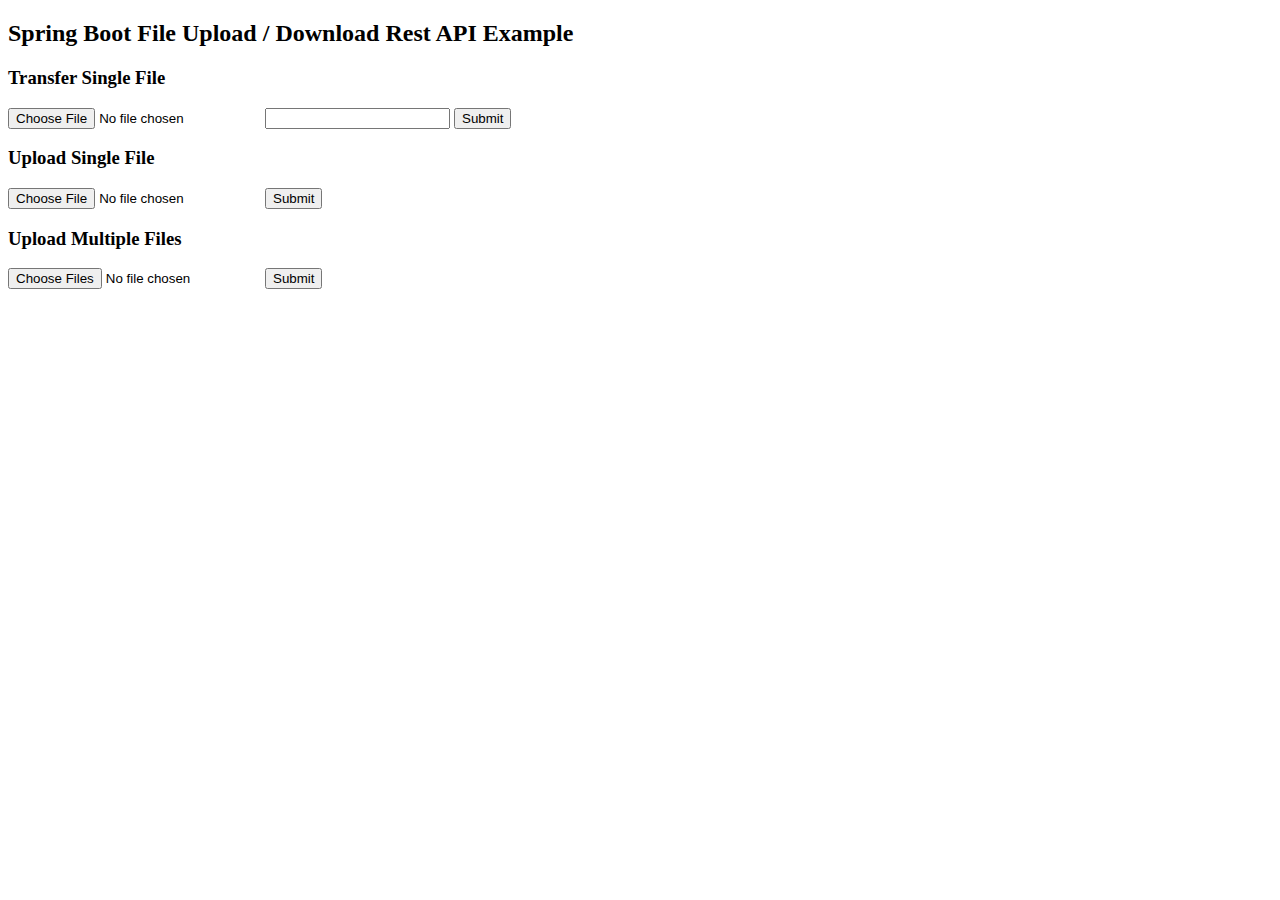
==== src/main/resources/static/index.html @ b9d7e82c "支持pdf转换多种类型" ====
<!DOCTYPE html>
<html>
    <head>
        <meta name="viewport" content="width=device-width, initial-scale=1.0, minimum-scale=1.0">
        <title>Spring Boot File Upload / Download Rest API Example</title>
        <link rel="stylesheet" href="/css/main.css" />
    </head>
    <body>
        <noscript>
            <h2>Sorry! Your browser doesn't support Javascript</h2>
        </noscript>
        <div class="upload-container">
            <div class="upload-header">
                <h2>Spring Boot File Upload / Download Rest API Example</h2>
            </div>
            <div class="upload-content">

                <div class="single-upload">
                    <h3>Transfer Single File</h3>
                    <form id="singleTransferForm" name="singleTransferForm">
                        <input id="singleFileTransferInput" type="file" name="file" class="file-input" required />
                        <input id="singleFileTransferType" type="text" name="type" class="input" required />
                        <button type="submit" class="primary submit-btn">Submit</button>
                    </form>
                    <div class="upload-response">
                        <div id="singleFileTransferError"></div>
                        <div id="singleFileTransferSuccess"></div>
                    </div>
                </div>

                <div class="single-upload">
                    <h3>Upload Single File</h3>
                    <form id="singleUploadForm" name="singleUploadForm">
                        <input id="singleFileUploadInput" type="file" name="file" class="file-input" required />
                        <button type="submit" class="primary submit-btn">Submit</button>
                    </form>
                    <div class="upload-response">
                        <div id="singleFileUploadError"></div>
                        <div id="singleFileUploadSuccess"></div>
                    </div>
                </div>
                <div class="multiple-upload">
                    <h3>Upload Multiple Files</h3>
                    <form id="multipleUploadForm" name="multipleUploadForm">
                        <input id="multipleFileUploadInput" type="file" name="files" class="file-input" multiple required />
                        <button type="submit" class="primary submit-btn">Submit</button>
                    </form>
                    <div class="upload-response">
                        <div id="multipleFileUploadError"></div>
                        <div id="multipleFileUploadSuccess"></div>
                    </div>
                </div>
            </div>
        </div>
        <script src="/js/main.js" ></script>
    </body>
</html>
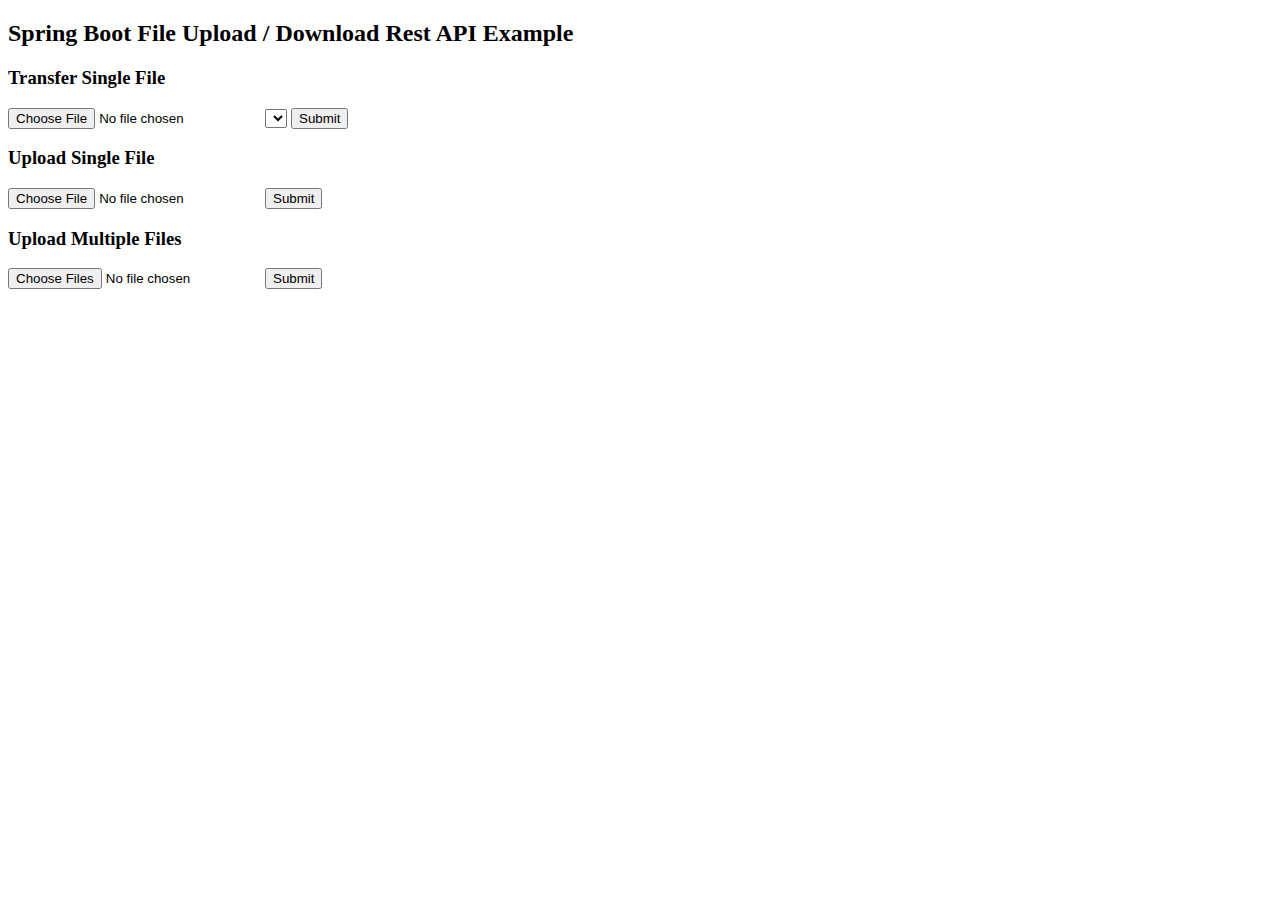
==== commit 283706bf: "支持pdf转换其他格式" ====
--- a/src/main/resources/static/index.html
+++ b/src/main/resources/static/index.html
@@ -19,7 +19,7 @@
                     <h3>Transfer Single File</h3>
                     <form id="singleTransferForm" name="singleTransferForm">
                         <input id="singleFileTransferInput" type="file" name="file" class="file-input" required />
-                        <input id="singleFileTransferType" type="text" name="type" class="input" required />
+                        <select id="singleFileTransferType" name="file2type" class="select" required ></select>
                         <button type="submit" class="primary submit-btn">Submit</button>
                     </form>
                     <div class="upload-response">
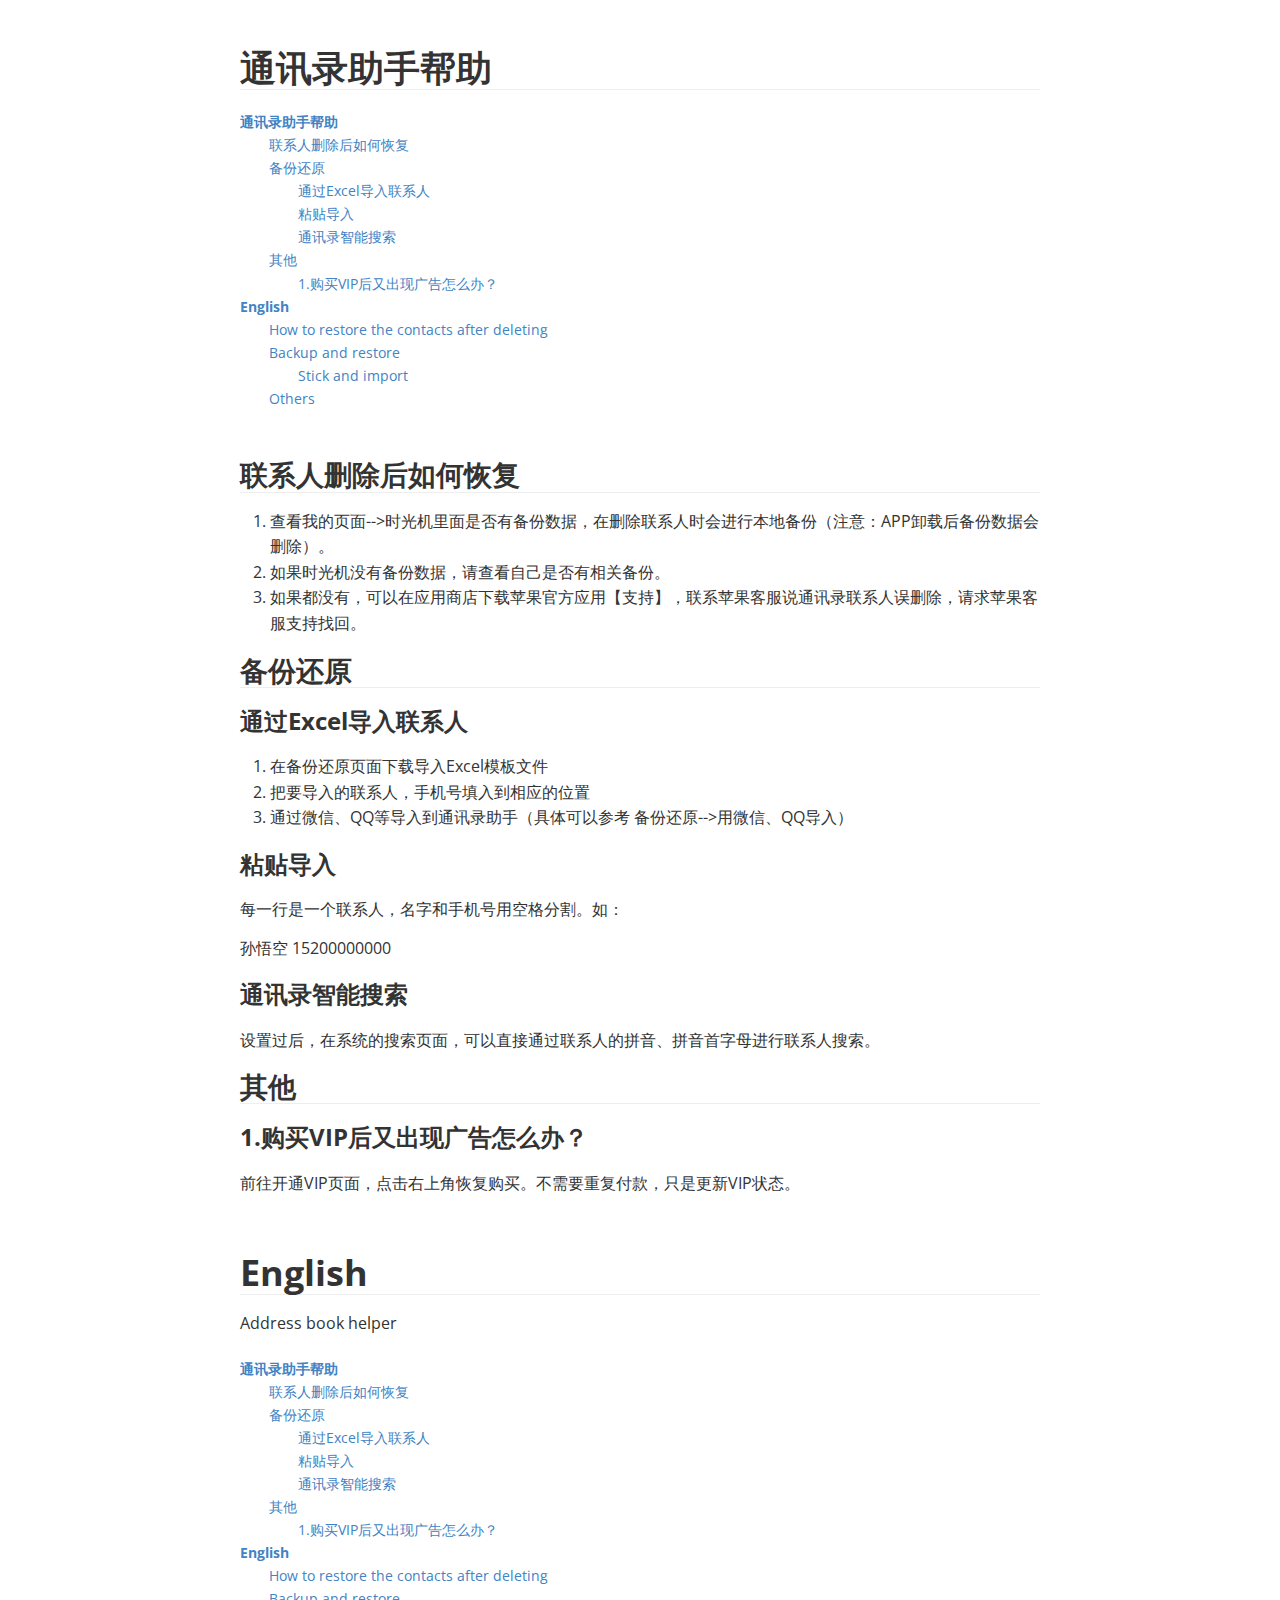
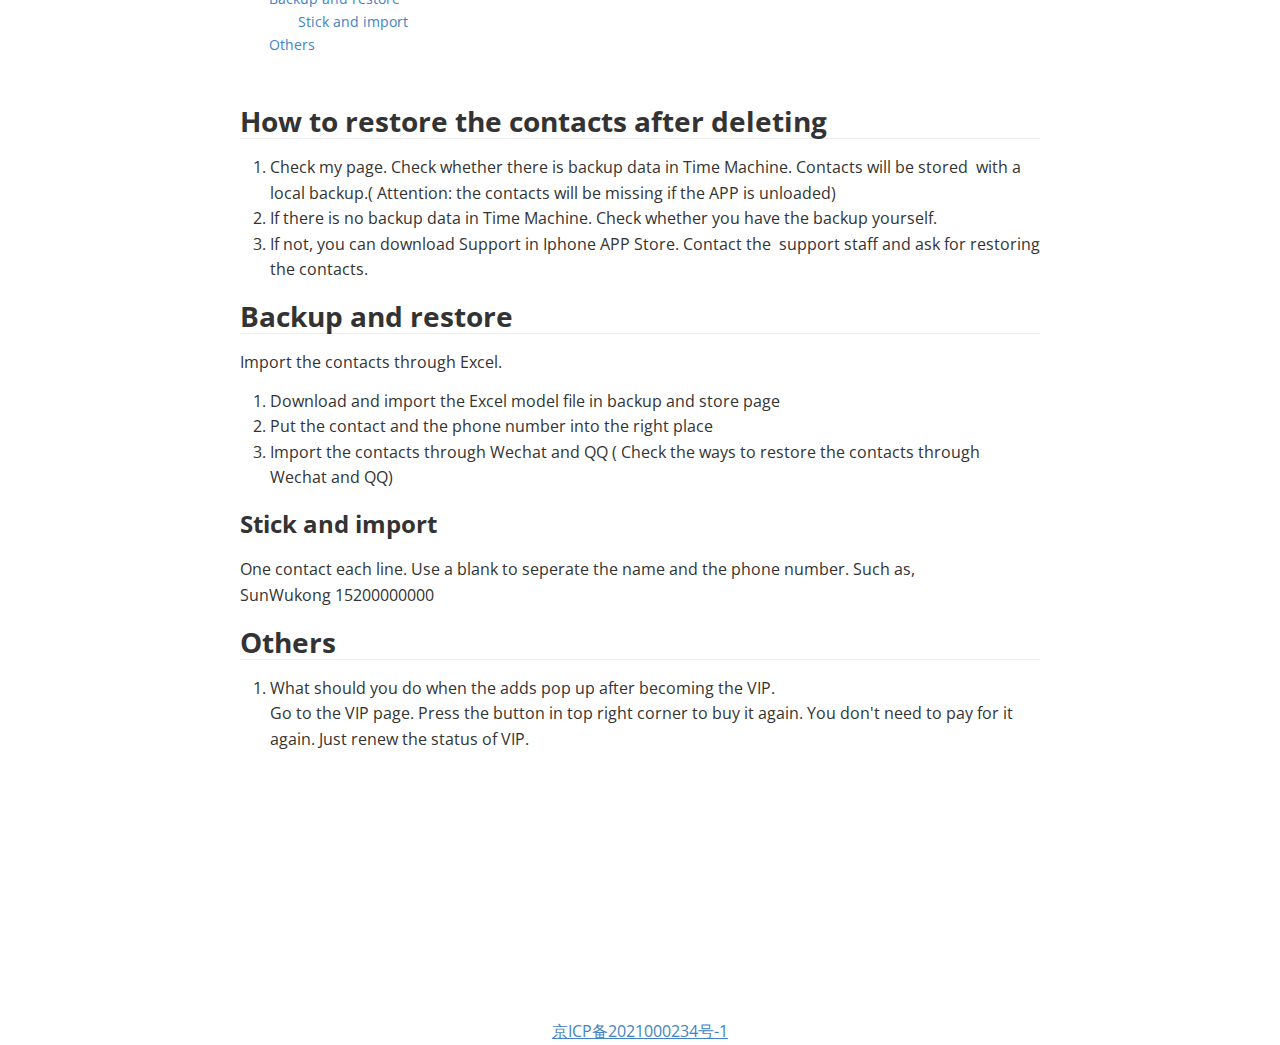
==== commit 16af243a: "feat:文件资源" ====
--- a/src/main/resources/static/index.html
+++ b/src/main/resources/static/index.html
@@ -1,57 +1,600 @@
-<!DOCTYPE html>
+<!doctype html>
 <html>
-    <head>
-        <meta name="viewport" content="width=device-width, initial-scale=1.0, minimum-scale=1.0">
-        <title>Spring Boot File Upload / Download Rest API Example</title>
-        <link rel="stylesheet" href="/css/main.css" />
-    </head>
-    <body>
-        <noscript>
-            <h2>Sorry! Your browser doesn't support Javascript</h2>
-        </noscript>
-        <div class="upload-container">
-            <div class="upload-header">
-                <h2>Spring Boot File Upload / Download Rest API Example</h2>
-            </div>
-            <div class="upload-content">
-
-                <div class="single-upload">
-                    <h3>Transfer Single File</h3>
-                    <form id="singleTransferForm" name="singleTransferForm">
-                        <input id="singleFileTransferInput" type="file" name="file" class="file-input" required />
-                        <select id="singleFileTransferType" name="file2type" class="select" required ></select>
-                        <button type="submit" class="primary submit-btn">Submit</button>
-                    </form>
-                    <div class="upload-response">
-                        <div id="singleFileTransferError"></div>
-                        <div id="singleFileTransferSuccess"></div>
-                    </div>
-                </div>
-
-                <div class="single-upload">
-                    <h3>Upload Single File</h3>
-                    <form id="singleUploadForm" name="singleUploadForm">
-                        <input id="singleFileUploadInput" type="file" name="file" class="file-input" required />
-                        <button type="submit" class="primary submit-btn">Submit</button>
-                    </form>
-                    <div class="upload-response">
-                        <div id="singleFileUploadError"></div>
-                        <div id="singleFileUploadSuccess"></div>
-                    </div>
-                </div>
-                <div class="multiple-upload">
-                    <h3>Upload Multiple Files</h3>
-                    <form id="multipleUploadForm" name="multipleUploadForm">
-                        <input id="multipleFileUploadInput" type="file" name="files" class="file-input" multiple required />
-                        <button type="submit" class="primary submit-btn">Submit</button>
-                    </form>
-                    <div class="upload-response">
-                        <div id="multipleFileUploadError"></div>
-                        <div id="multipleFileUploadSuccess"></div>
-                    </div>
-                </div>
-            </div>
-        </div>
-        <script src="/js/main.js" ></script>
-    </body>
-</html>+<head>
+<meta charset='UTF-8'><meta name='viewport' content='width=device-width initial-scale=1'>
+
+<link href='https://fonts.loli.net/css?family=Open+Sans:400italic,700italic,700,400&subset=latin,latin-ext' rel='stylesheet' type='text/css' /><style type='text/css'>html {overflow-x: initial !important;}:root { --bg-color: #ffffff; --text-color: #333333; --select-text-bg-color: #B5D6FC; --select-text-font-color: auto; --monospace: "Lucida Console",Consolas,"Courier",monospace; --title-bar-height: 20px; }
+.mac-os-11 { --title-bar-height: 28px; }
+html { font-size: 14px; background-color: var(--bg-color); color: var(--text-color); font-family: "Helvetica Neue", Helvetica, Arial, sans-serif; -webkit-font-smoothing: antialiased; }
+body { margin: 0px; padding: 0px; height: auto; inset: 0px; font-size: 1rem; line-height: 1.42857143; overflow-x: hidden; background-image: inherit; background-size: inherit; background-attachment: inherit; background-origin: inherit; background-clip: inherit; background-color: inherit; tab-size: 4; background-position: inherit; background-repeat: inherit; }
+iframe { margin: auto; }
+a.url { word-break: break-all; }
+a:active, a:hover { outline: 0px; }
+.in-text-selection, ::selection { text-shadow: none; background: var(--select-text-bg-color); color: var(--select-text-font-color); }
+#write { margin: 0px auto; height: auto; width: inherit; word-break: normal; word-wrap: break-word; position: relative; white-space: normal; overflow-x: visible; padding-top: 36px; }
+#write.first-line-indent p { text-indent: 2em; }
+#write.first-line-indent li p, #write.first-line-indent p * { text-indent: 0px; }
+#write.first-line-indent li { margin-left: 2em; }
+.for-image #write { padding-left: 8px; padding-right: 8px; }
+body.typora-export { padding-left: 30px; padding-right: 30px; }
+.typora-export .footnote-line, .typora-export li, .typora-export p { white-space: pre-wrap; }
+.typora-export .task-list-item input { pointer-events: none; }
+@media screen and (max-width: 500px) {
+  body.typora-export { padding-left: 0px; padding-right: 0px; }
+  #write { padding-left: 20px; padding-right: 20px; }
+}
+#write li > figure:last-child { margin-bottom: 0.5rem; }
+#write ol, #write ul { position: relative; }
+img { max-width: 100%; vertical-align: middle; image-orientation: from-image; }
+button, input, select, textarea { color: inherit; font-family: inherit; font-size: inherit; font-style: inherit; font-variant-caps: inherit; font-weight: inherit; font-stretch: inherit; line-height: inherit; }
+input[type="checkbox"], input[type="radio"] { line-height: normal; padding: 0px; }
+*, ::after, ::before { box-sizing: border-box; }
+#write h1, #write h2, #write h3, #write h4, #write h5, #write h6, #write p, #write pre { width: inherit; }
+#write h1, #write h2, #write h3, #write h4, #write h5, #write h6, #write p { position: relative; }
+p { line-height: inherit; }
+h1, h2, h3, h4, h5, h6 { break-after: avoid-page; break-inside: avoid; orphans: 4; }
+p { orphans: 4; }
+h1 { font-size: 2rem; }
+h2 { font-size: 1.8rem; }
+h3 { font-size: 1.6rem; }
+h4 { font-size: 1.4rem; }
+h5 { font-size: 1.2rem; }
+h6 { font-size: 1rem; }
+.md-math-block, .md-rawblock, h1, h2, h3, h4, h5, h6, p { margin-top: 1rem; margin-bottom: 1rem; }
+.hidden { display: none; }
+.md-blockmeta { color: rgb(204, 204, 204); font-weight: 700; font-style: italic; }
+a { cursor: pointer; }
+sup.md-footnote { padding: 2px 4px; background-color: rgba(238, 238, 238, 0.7); color: rgb(85, 85, 85); border-radius: 4px; cursor: pointer; }
+sup.md-footnote a, sup.md-footnote a:hover { color: inherit; text-transform: inherit; text-decoration: inherit; }
+#write input[type="checkbox"] { cursor: pointer; width: inherit; height: inherit; }
+figure { overflow-x: auto; margin: 1.2em 0px; max-width: calc(100% + 16px); padding: 0px; }
+figure > table { margin: 0px; }
+thead, tr { break-inside: avoid; break-after: auto; }
+thead { display: table-header-group; }
+table { border-collapse: collapse; border-spacing: 0px; width: 100%; overflow: auto; break-inside: auto; text-align: left; }
+table.md-table td { min-width: 32px; }
+.CodeMirror-gutters { border-right-width: 0px; background-color: inherit; }
+.CodeMirror-linenumber { }
+.CodeMirror { text-align: left; }
+.CodeMirror-placeholder { opacity: 0.3; }
+.CodeMirror pre { padding: 0px 4px; }
+.CodeMirror-lines { padding: 0px; }
+div.hr:focus { cursor: none; }
+#write pre { white-space: pre-wrap; }
+#write.fences-no-line-wrapping pre { white-space: pre; }
+#write pre.ty-contain-cm { white-space: normal; }
+.CodeMirror-gutters { margin-right: 4px; }
+.md-fences { font-size: 0.9rem; display: block; break-inside: avoid; text-align: left; overflow: visible; white-space: pre; background-image: inherit; background-size: inherit; background-attachment: inherit; background-origin: inherit; background-clip: inherit; background-color: inherit; position: relative !important; background-position: inherit; background-repeat: inherit; }
+.md-fences-adv-panel { width: 100%; margin-top: 10px; text-align: center; padding-top: 0px; padding-bottom: 8px; overflow-x: auto; }
+#write .md-fences.mock-cm { white-space: pre-wrap; }
+.md-fences.md-fences-with-lineno { padding-left: 0px; }
+#write.fences-no-line-wrapping .md-fences.mock-cm { white-space: pre; overflow-x: auto; }
+.md-fences.mock-cm.md-fences-with-lineno { padding-left: 8px; }
+.CodeMirror-line, twitterwidget { break-inside: avoid; }
+svg { break-inside: avoid; }
+.footnotes { opacity: 0.8; font-size: 0.9rem; margin-top: 1em; margin-bottom: 1em; }
+.footnotes + .footnotes { margin-top: 0px; }
+.md-reset { margin: 0px; padding: 0px; border: 0px; outline: 0px; vertical-align: top; text-decoration: none; text-shadow: none; float: none; position: static; width: auto; height: auto; white-space: nowrap; cursor: inherit; line-height: normal; font-weight: 400; text-align: left; box-sizing: content-box; direction: ltr; background-position: 0px 0px; }
+li div { padding-top: 0px; }
+blockquote { margin: 1rem 0px; }
+li .mathjax-block, li p { margin: 0.5rem 0px; }
+li blockquote { margin: 1rem 0px; }
+li { margin: 0px; position: relative; }
+blockquote > :last-child { margin-bottom: 0px; }
+blockquote > :first-child, li > :first-child { margin-top: 0px; }
+.footnotes-area { color: rgb(136, 136, 136); margin-top: 0.714rem; padding-bottom: 0.143rem; white-space: normal; }
+#write .footnote-line { white-space: pre-wrap; }
+@media print {
+  body, html { border: 1px solid transparent; height: 99%; break-after: avoid; break-before: avoid; font-variant-ligatures: no-common-ligatures; }
+  #write { margin-top: 0px; padding-top: 0px; border-color: transparent !important; padding-bottom: 0px !important; }
+  .typora-export * { print-color-adjust: exact; }
+  .typora-export #write { break-after: avoid; }
+  .typora-export #write::after { height: 0px; }
+  .is-mac table { break-inside: avoid; }
+  .typora-export-show-outline .typora-export-sidebar { display: none; }
+}
+.footnote-line { margin-top: 0.714em; font-size: 0.7em; }
+a img, img a { cursor: pointer; }
+pre.md-meta-block { font-size: 0.8rem; min-height: 0.8rem; white-space: pre-wrap; background-color: rgb(204, 204, 204); display: block; overflow-x: hidden; }
+p > .md-image:only-child:not(.md-img-error) img, p > img:only-child { display: block; margin: auto; }
+#write.first-line-indent p > .md-image:only-child:not(.md-img-error) img { left: -2em; position: relative; }
+p > .md-image:only-child { display: inline-block; width: 100%; }
+#write .MathJax_Display { margin: 0.8em 0px 0px; }
+.md-math-block { width: 100%; }
+.md-math-block:not(:empty)::after { display: none; }
+.MathJax_ref { fill: currentcolor; }
+[contenteditable="true"]:active, [contenteditable="true"]:focus, [contenteditable="false"]:active, [contenteditable="false"]:focus { outline: 0px; box-shadow: none; }
+.md-task-list-item { position: relative; list-style-type: none; }
+.task-list-item.md-task-list-item { padding-left: 0px; }
+.md-task-list-item > input { position: absolute; top: 0px; left: 0px; margin-left: -1.2em; margin-top: calc(1em - 10px); border: none; }
+.math { font-size: 1rem; }
+.md-toc { min-height: 3.58rem; position: relative; font-size: 0.9rem; border-radius: 10px; }
+.md-toc-content { position: relative; margin-left: 0px; }
+.md-toc-content::after, .md-toc::after { display: none; }
+.md-toc-item { display: block; color: rgb(65, 131, 196); }
+.md-toc-item a { text-decoration: none; }
+.md-toc-inner:hover { text-decoration: underline; }
+.md-toc-inner { display: inline-block; cursor: pointer; }
+.md-toc-h1 .md-toc-inner { margin-left: 0px; font-weight: 700; }
+.md-toc-h2 .md-toc-inner { margin-left: 2em; }
+.md-toc-h3 .md-toc-inner { margin-left: 4em; }
+.md-toc-h4 .md-toc-inner { margin-left: 6em; }
+.md-toc-h5 .md-toc-inner { margin-left: 8em; }
+.md-toc-h6 .md-toc-inner { margin-left: 10em; }
+@media screen and (max-width: 48em) {
+  .md-toc-h3 .md-toc-inner { margin-left: 3.5em; }
+  .md-toc-h4 .md-toc-inner { margin-left: 5em; }
+  .md-toc-h5 .md-toc-inner { margin-left: 6.5em; }
+  .md-toc-h6 .md-toc-inner { margin-left: 8em; }
+}
+a.md-toc-inner { font-size: inherit; font-style: inherit; font-weight: inherit; line-height: inherit; }
+.footnote-line a:not(.reversefootnote) { color: inherit; }
+.reversefootnote { font-family: ui-monospace, sans-serif; }
+.md-attr { display: none; }
+.md-fn-count::after { content: "."; }
+code, pre, samp, tt { font-family: var(--monospace); }
+kbd { margin: 0px 0.1em; padding: 0.1em 0.6em; font-size: 0.8em; color: rgb(36, 39, 41); background-color: rgb(255, 255, 255); border: 1px solid rgb(173, 179, 185); border-radius: 3px; box-shadow: rgba(12, 13, 14, 0.2) 0px 1px 0px, rgb(255, 255, 255) 0px 0px 0px 2px inset; white-space: nowrap; vertical-align: middle; }
+.md-comment { color: rgb(162, 127, 3); opacity: 0.6; font-family: var(--monospace); }
+code { text-align: left; }
+a.md-print-anchor { white-space: pre !important; border: none !important; display: inline-block !important; position: absolute !important; width: 1px !important; right: 0px !important; outline: 0px !important; text-shadow: initial !important; background-position: 0px 0px !important; }
+.os-windows.monocolor-emoji .md-emoji { font-family: "Segoe UI Symbol", sans-serif; }
+.md-diagram-panel > svg { max-width: 100%; }
+[lang="flow"] svg, [lang="mermaid"] svg { max-width: 100%; height: auto; }
+[lang="mermaid"] .node text { font-size: 1rem; }
+table tr th { border-bottom-width: 0px; }
+video { max-width: 100%; display: block; margin: 0px auto; }
+iframe { max-width: 100%; width: 100%; border: none; }
+.highlight td, .highlight tr { border: 0px; }
+mark { background-color: rgb(255, 255, 0); color: rgb(0, 0, 0); }
+.md-html-inline .md-plain, .md-html-inline strong, mark .md-inline-math, mark strong { color: inherit; }
+.md-expand mark .md-meta { opacity: 0.3 !important; }
+mark .md-meta { color: rgb(0, 0, 0); }
+@media print {
+  .typora-export h1, .typora-export h2, .typora-export h3, .typora-export h4, .typora-export h5, .typora-export h6 { break-inside: avoid; }
+}
+.md-diagram-panel .messageText { stroke: none !important; }
+.md-diagram-panel .start-state { fill: var(--node-fill); }
+.md-diagram-panel .edgeLabel rect { opacity: 1 !important; }
+.md-fences.md-fences-math { font-size: 1em; }
+.md-fences-advanced:not(.md-focus) { padding: 0px; white-space: nowrap; border: 0px; }
+.md-fences-advanced:not(.md-focus) { background-image: inherit; background-size: inherit; background-attachment: inherit; background-origin: inherit; background-clip: inherit; background-color: inherit; background-position: inherit; background-repeat: inherit; }
+.typora-export-show-outline .typora-export-content { max-width: 1440px; margin: auto; display: flex; flex-direction: row; }
+.typora-export-sidebar { width: 300px; font-size: 0.8rem; margin-top: 80px; margin-right: 18px; }
+.typora-export-show-outline #write { --webkit-flex: 2; flex: 2 1 0%; }
+.typora-export-sidebar .outline-content { position: fixed; top: 0px; max-height: 100%; overflow: hidden auto; padding-bottom: 30px; padding-top: 60px; width: 300px; }
+@media screen and (max-width: 1024px) {
+  .typora-export-sidebar, .typora-export-sidebar .outline-content { width: 240px; }
+}
+@media screen and (max-width: 800px) {
+  .typora-export-sidebar { display: none; }
+}
+.outline-content li, .outline-content ul { margin-left: 0px; margin-right: 0px; padding-left: 0px; padding-right: 0px; list-style: none; }
+.outline-content ul { margin-top: 0px; margin-bottom: 0px; }
+.outline-content strong { font-weight: 400; }
+.outline-expander { width: 1rem; height: 1.428571429rem; position: relative; display: table-cell; vertical-align: middle; cursor: pointer; padding-left: 4px; }
+.outline-expander::before { content: ""; position: relative; font-family: Ionicons; display: inline-block; font-size: 8px; vertical-align: middle; }
+.outline-item { padding-top: 3px; padding-bottom: 3px; cursor: pointer; }
+.outline-expander:hover::before { content: ""; }
+.outline-h1 > .outline-item { padding-left: 0px; }
+.outline-h2 > .outline-item { padding-left: 1em; }
+.outline-h3 > .outline-item { padding-left: 2em; }
+.outline-h4 > .outline-item { padding-left: 3em; }
+.outline-h5 > .outline-item { padding-left: 4em; }
+.outline-h6 > .outline-item { padding-left: 5em; }
+.outline-label { cursor: pointer; display: table-cell; vertical-align: middle; text-decoration: none; color: inherit; }
+.outline-label:hover { text-decoration: underline; }
+.outline-item:hover { border-color: rgb(245, 245, 245); background-color: var(--item-hover-bg-color); }
+.outline-item:hover { margin-left: -28px; margin-right: -28px; border-left-width: 28px; border-left-style: solid; border-left-color: transparent; border-right-width: 28px; border-right-style: solid; border-right-color: transparent; }
+.outline-item-single .outline-expander::before, .outline-item-single .outline-expander:hover::before { display: none; }
+.outline-item-open > .outline-item > .outline-expander::before { content: ""; }
+.outline-children { display: none; }
+.info-panel-tab-wrapper { display: none; }
+.outline-item-open > .outline-children { display: block; }
+.typora-export .outline-item { padding-top: 1px; padding-bottom: 1px; }
+.typora-export .outline-item:hover { margin-right: -8px; border-right-width: 8px; border-right-style: solid; border-right-color: transparent; }
+.typora-export .outline-expander::before { content: "+"; font-family: inherit; top: -1px; }
+.typora-export .outline-expander:hover::before, .typora-export .outline-item-open > .outline-item > .outline-expander::before { content: "−"; }
+.typora-export-collapse-outline .outline-children { display: none; }
+.typora-export-collapse-outline .outline-item-open > .outline-children, .typora-export-no-collapse-outline .outline-children { display: block; }
+.typora-export-no-collapse-outline .outline-expander::before { content: "" !important; }
+.typora-export-show-outline .outline-item-active > .outline-item .outline-label { font-weight: 700; }
+.md-inline-math-container mjx-container { zoom: 0.95; }
+
+
+:root {
+    --side-bar-bg-color: #fafafa;
+    --control-text-color: #777;
+}
+
+@include-when-export url(https://fonts.loli.net/css?family=Open+Sans:400italic,700italic,700,400&subset=latin,latin-ext);
+
+/* open-sans-regular - latin-ext_latin */
+  /* open-sans-italic - latin-ext_latin */
+    /* open-sans-700 - latin-ext_latin */
+    /* open-sans-700italic - latin-ext_latin */
+  html {
+    font-size: 16px;
+    -webkit-font-smoothing: antialiased;
+}
+
+body {
+    font-family: "Open Sans","Clear Sans", "Helvetica Neue", Helvetica, Arial, 'Segoe UI Emoji', sans-serif;
+    color: rgb(51, 51, 51);
+    line-height: 1.6;
+}
+
+#write {
+    max-width: 860px;
+  	margin: 0 auto;
+  	padding: 30px;
+    padding-bottom: 100px;
+}
+
+@media only screen and (min-width: 1400px) {
+	#write {
+		max-width: 1024px;
+	}
+}
+
+@media only screen and (min-width: 1800px) {
+	#write {
+		max-width: 1200px;
+	}
+}
+
+#write > ul:first-child,
+#write > ol:first-child{
+    margin-top: 30px;
+}
+
+a {
+    color: #4183C4;
+}
+h1,
+h2,
+h3,
+h4,
+h5,
+h6 {
+    position: relative;
+    margin-top: 1rem;
+    margin-bottom: 1rem;
+    font-weight: bold;
+    line-height: 1.4;
+    cursor: text;
+}
+h1:hover a.anchor,
+h2:hover a.anchor,
+h3:hover a.anchor,
+h4:hover a.anchor,
+h5:hover a.anchor,
+h6:hover a.anchor {
+    text-decoration: none;
+}
+h1 tt,
+h1 code {
+    font-size: inherit;
+}
+h2 tt,
+h2 code {
+    font-size: inherit;
+}
+h3 tt,
+h3 code {
+    font-size: inherit;
+}
+h4 tt,
+h4 code {
+    font-size: inherit;
+}
+h5 tt,
+h5 code {
+    font-size: inherit;
+}
+h6 tt,
+h6 code {
+    font-size: inherit;
+}
+h1 {
+    font-size: 2.25em;
+    line-height: 1.2;
+    border-bottom: 1px solid #eee;
+}
+h2 {
+    font-size: 1.75em;
+    line-height: 1.225;
+    border-bottom: 1px solid #eee;
+}
+
+/*@media print {
+    .typora-export h1,
+    .typora-export h2 {
+        border-bottom: none;
+        padding-bottom: initial;
+    }
+
+    .typora-export h1::after,
+    .typora-export h2::after {
+        content: "";
+        display: block;
+        height: 100px;
+        margin-top: -96px;
+        border-top: 1px solid #eee;
+    }
+}*/
+
+h3 {
+    font-size: 1.5em;
+    line-height: 1.43;
+}
+h4 {
+    font-size: 1.25em;
+}
+h5 {
+    font-size: 1em;
+}
+h6 {
+   font-size: 1em;
+    color: #777;
+}
+p,
+blockquote,
+ul,
+ol,
+dl,
+table{
+    margin: 0.8em 0;
+}
+li>ol,
+li>ul {
+    margin: 0 0;
+}
+hr {
+    height: 2px;
+    padding: 0;
+    margin: 16px 0;
+    background-color: #e7e7e7;
+    border: 0 none;
+    overflow: hidden;
+    box-sizing: content-box;
+}
+
+li p.first {
+    display: inline-block;
+}
+ul,
+ol {
+    padding-left: 30px;
+}
+ul:first-child,
+ol:first-child {
+    margin-top: 0;
+}
+ul:last-child,
+ol:last-child {
+    margin-bottom: 0;
+}
+blockquote {
+    border-left: 4px solid #dfe2e5;
+    padding: 0 15px;
+    color: #777777;
+}
+blockquote blockquote {
+    padding-right: 0;
+}
+table {
+    padding: 0;
+    word-break: initial;
+}
+table tr {
+    border: 1px solid #dfe2e5;
+    margin: 0;
+    padding: 0;
+}
+table tr:nth-child(2n),
+thead {
+    background-color: #f8f8f8;
+}
+table th {
+    font-weight: bold;
+    border: 1px solid #dfe2e5;
+    border-bottom: 0;
+    margin: 0;
+    padding: 6px 13px;
+}
+table td {
+    border: 1px solid #dfe2e5;
+    margin: 0;
+    padding: 6px 13px;
+}
+table th:first-child,
+table td:first-child {
+    margin-top: 0;
+}
+table th:last-child,
+table td:last-child {
+    margin-bottom: 0;
+}
+
+.CodeMirror-lines {
+    padding-left: 4px;
+}
+
+.code-tooltip {
+    box-shadow: 0 1px 1px 0 rgba(0,28,36,.3);
+    border-top: 1px solid #eef2f2;
+}
+
+.md-fences,
+code,
+tt {
+    border: 1px solid #e7eaed;
+    background-color: #f8f8f8;
+    border-radius: 3px;
+    padding: 0;
+    padding: 2px 4px 0px 4px;
+    font-size: 0.9em;
+}
+
+code {
+    background-color: #f3f4f4;
+    padding: 0 2px 0 2px;
+}
+
+.md-fences {
+    margin-bottom: 15px;
+    margin-top: 15px;
+    padding-top: 8px;
+    padding-bottom: 6px;
+}
+
+
+.md-task-list-item > input {
+  margin-left: -1.3em;
+}
+
+@media print {
+    html {
+        font-size: 13px;
+    }
+    pre {
+        page-break-inside: avoid;
+        word-wrap: break-word;
+    }
+}
+
+.md-fences {
+	background-color: #f8f8f8;
+}
+#write pre.md-meta-block {
+	padding: 1rem;
+    font-size: 85%;
+    line-height: 1.45;
+    background-color: #f7f7f7;
+    border: 0;
+ource ~/.orca_term/orca-bash.sh
+   border-radius: 3px;
+    color: #777777;
+    margin-top: 0 !important;
+}
+
+.mathjax-block>.code-tooltip {
+	bottom: .375rem;
+}
+
+.md-mathjax-midline {
+    background: #fafafa;
+}
+
+#write>h3.md-focus:before{
+	left: -1.5625rem;
+	top: .375rem;
+}
+#write>h4.md-focus:before{
+	left: -1.5625rem;
+	top: .285714286rem;
+}
+#write>h5.md-focus:before{
+	left: -1.5625rem;
+	top: .285714286rem;
+}
+#write>h6.md-focus:before{
+	left: -1.5625rem;
+	top: .285714286rem;
+}
+.md-image>.md-meta {
+    /*border: 1px solid #ddd;*/
+    border-radius: 3px;
+    padding: 2px 0px 0px 4px;
+    font-size: 0.9em;
+    color: inherit;
+}
+
+.md-tag {
+    color: #a7a7a7;
+    opacity: 1;
+}
+
+.md-toc { 
+    margin-top:20px;
+    padding-bottom:20px;
+}
+
+.sidebar-tabs {
+    border-bottom: none;
+}
+
+#typora-quick-open {
+    border: 1px solid #ddd;
+    background-color: #f8f8f8;
+}
+
+#typora-quick-open-item {
+    background-color: #FAFAFA;
+    border-color: #FEFEFE #e5e5e5 #e5e5e5 #eee;
+    border-style: solid;
+    border-width: 1px;
+}
+
+/** focus mode */
+.on-focus-mode blockquote {
+    border-left-color: rgba(85, 85, 85, 0.12);
+}
+
+header, .context-menu, .megamenu-content, footer{
+    font-family: "Segoe UI", "Arial", sans-serif;
+}
+
+.file-node-content:hover .file-node-icon,
+.file-node-content:hover .file-node-open-state{
+    visibility: visible;
+}
+
+.mac-seamless-mode #typora-sidebar {
+    background-color: #fafafa;
+    background-color: var(--side-bar-bg-color);
+}
+
+.md-lang {
+    color: #b4654d;
+}
+
+/*.html-for-mac {
+    --item-hover-bg-color: #E6F0FE;
+}*/
+
+#md-notification .btn {
+    border: 0;
+}
+
+.dropdown-menu .divider {
+    border-color: #e5e5e5;
+    opacity: 0.4;
+}
+
+.ty-preferences .window-content {
+    background-color: #fafafa;
+}
+
+.ty-preferences .nav-group-item.active {
+    color: white;
+    background: #999;
+}
+
+.menu-item-container a.menu-style-btn {
+    background-color: #f5f8fa;
+    background-image: linear-gradient( 180deg , hsla(0, 0%, 100%, 0.8), hsla(0, 0%, 100%, 0)); 
+}
+
+
+ @media print { @page {margin: 0 0 0 0;} body.typora-export {padding-left: 0; padding-right: 0;} #write {padding:0;}}
+</style><title>通讯录助手帮助</title>
+</head>
+<body class='typora-export'><div class='typora-export-content'>
+<div id='write'  class=''><h1 id='通讯录助手帮助'><span>通讯录助手帮助</span></h1><div class='md-toc' mdtype='toc'><p class="md-toc-content" role="list"><span role="listitem" class="md-toc-item md-toc-h1" data-ref="n0"><a class="md-toc-inner" href="#通讯录助手帮助">通讯录助手帮助</a></span><span role="listitem" class="md-toc-item md-toc-h2" data-ref="n3"><a class="md-toc-inner" href="#联系人删除后如何恢复">联系人删除后如何恢复</a></span><span role="listitem" class="md-toc-item md-toc-h2" data-ref="n11"><a class="md-toc-inner" href="#备份还原">备份还原</a></span><span role="listitem" class="md-toc-item md-toc-h3" data-ref="n12"><a class="md-toc-inner" href="#通过excel导入联系人">通过Excel导入联系人</a></span><span role="listitem" class="md-toc-item md-toc-h3" data-ref="n20"><a class="md-toc-inner" href="#粘贴导入">粘贴导入</a></span><span role="listitem" class="md-toc-item md-toc-h3" data-ref="n23"><a class="md-toc-inner" href="#通讯录智能搜索">通讯录智能搜索</a></span><span role="listitem" class="md-toc-item md-toc-h2" data-ref="n26"><a class="md-toc-inner" href="#其他">其他</a></span><span role="listitem" class="md-toc-item md-toc-h3" data-ref="n27"><a class="md-toc-inner" href="#1购买vip后又出现广告怎么办">1.购买VIP后又出现广告怎么办？</a></span><span role="listitem" class="md-toc-item md-toc-h1" data-ref="n30"><a class="md-toc-inner" href="#english">English</a></span><span role="listitem" class="md-toc-item md-toc-h2" data-ref="n33"><a class="md-toc-inner" href="#how-to-restore-the-contacts-after-deleting">How to restore the contacts after deleting</a></span><span role="listitem" class="md-toc-item md-toc-h2" data-ref="n41"><a class="md-toc-inner" href="#backup-and-restore">Backup and restore</a></span><span role="listitem" class="md-toc-item md-toc-h3" data-ref="n49"><a class="md-toc-inner" href="#stick-and-import">Stick and import</a></span><span role="listitem" class="md-toc-item md-toc-h2" data-ref="n52"><a class="md-toc-inner" href="#others">Others</a></span></p></div><h2 id='联系人删除后如何恢复'><span>联系人删除后如何恢复</span></h2><ol start='' ><li><span>查看我的页面--&gt;时光机里面是否有备份数据，在删除联系人时会进行本地备份（注意：APP卸载后备份数据会删除）。</span></li><li><span>如果时光机没有备份数据，请查看自己是否有相关备份。</span></li><li><span>如果都没有，可以在应用商店下载苹果官方应用【支持】，联系苹果客服说通讯录联系人误删除，请求苹果客服支持找回。</span></li></ol><h2 id='备份还原'><span>备份还原</span></h2><h3 id='通过excel导入联系人'><span>通过Excel导入联系人</span></h3><ol start='' ><li><span>在备份还原页面下载导入Excel模板文件</span></li><li><span>把要导入的联系人，手机号填入到相应的位置</span></li><li><span>通过微信、QQ等导入到通讯录助手（具体可以参考 备份还原--&gt;用微信、QQ导入）</span></li></ol><h3 id='粘贴导入'><span>粘贴导入</span></h3><p><span>每一行是一个联系人，名字和手机号用空格分割。如：</span></p><p><span>孙悟空 15200000000</span></p><h3 id='通讯录智能搜索'><span>通讯录智能搜索</span></h3><p><span>设置过后，在系统的搜索页面，可以直接通过联系人的拼音、拼音首字母进行联系人搜索。</span></p><h2 id='其他'><span>其他</span></h2><h3 id='1购买vip后又出现广告怎么办'><span>1.购买VIP后又出现广告怎么办？</span></h3><p><span>前往开通VIP页面，点击右上角恢复购买。不需要重复付款，只是更新VIP状态。</span></p><p>&nbsp;</p><h1 id='english'><span>English</span></h1><p><span>Address book helper</span></p><div class='md-toc' mdtype='toc'><p class="md-toc-content" role="list"><span role="listitem" class="md-toc-item md-toc-h1" data-ref="n0"><a class="md-toc-inner" href="#通讯录助手帮助">通讯录助手帮助</a></span><span role="listitem" class="md-toc-item md-toc-h2" data-ref="n3"><a class="md-toc-inner" href="#联系人删除后如何恢复">联系人删除后如何恢复</a></span><span role="listitem" class="md-toc-item md-toc-h2" data-ref="n11"><a class="md-toc-inner" href="#备份还原">备份还原</a></span><span role="listitem" class="md-toc-item md-toc-h3" data-ref="n12"><a class="md-toc-inner" href="#通过excel导入联系人">通过Excel导入联系人</a></span><span role="listitem" class="md-toc-item md-toc-h3" data-ref="n20"><a class="md-toc-inner" href="#粘贴导入">粘贴导入</a></span><span role="listitem" class="md-toc-item md-toc-h3" data-ref="n23"><a class="md-toc-inner" href="#通讯录智能搜索">通讯录智能搜索</a></span><span role="listitem" class="md-toc-item md-toc-h2" data-ref="n26"><a class="md-toc-inner" href="#其他">其他</a></span><span role="listitem" class="md-toc-item md-toc-h3" data-ref="n27"><a class="md-toc-inner" href="#1购买vip后又出现广告怎么办">1.购买VIP后又出现广告怎么办？</a></span><span role="listitem" class="md-toc-item md-toc-h1" data-ref="n30"><a class="md-toc-inner" href="#english">English</a></span><span role="listitem" class="md-toc-item md-toc-h2" data-ref="n33"><a class="md-toc-inner" href="#how-to-restore-the-contacts-after-deleting">How to restore the contacts after deleting</a></span><span role="listitem" class="md-toc-item md-toc-h2" data-ref="n41"><a class="md-toc-inner" href="#backup-and-restore">Backup and restore</a></span><span role="listitem" class="md-toc-item md-toc-h3" data-ref="n49"><a class="md-toc-inner" href="#stick-and-import">Stick and import</a></span><span role="listitem" class="md-toc-item md-toc-h2" data-ref="n52"><a class="md-toc-inner" href="#others">Others</a></span></p></div><h2 id='how-to-restore-the-contacts-after-deleting'><span>How to restore the contacts after deleting</span></h2><ol start='' ><li><span>Check my page. Check whether there is backup data in Time Machine. Contacts will be stored  with a local backup.( Attention: the contacts will be missing if the APP is unloaded)</span></li><li><span>If there is no backup data in Time Machine. Check whether you have the backup yourself.</span></li><li><span>If not, you can download Support in Iphone APP Store. Contact the  support staff and ask for restoring the contacts.</span></li></ol><h2 id='backup-and-restore'><span>Backup and restore</span></h2><p><span>Import the contacts through Excel.</span></p><ol start='' ><li><span>Download and import the Excel model file in backup and store page</span></li><li><span>Put the contact and the phone number into the right place</span></li><li><span>Import the contacts through Wechat and QQ ( Check the ways to restore the contacts through Wechat and QQ)</span></li></ol><h3 id='stick-and-import'><span>Stick and import</span></h3><p><span>One contact each line. Use a blank to seperate the name and the phone number. Such as,</span>
+<span>SunWukong 15200000000</span></p><h2 id='others'><span>Others</span></h2><ol start='' ><li><span>What should you do when the adds pop up after becoming the VIP.</span>
+<span>Go to the VIP page. Press the button in top right corner to buy it again. You don&#39;t need to pay for it again. Just renew the status of VIP.</span></li></ol><p>&nbsp;</p><p>&nbsp;</p><p>&nbsp;</p><p>&nbsp;</p></div></div>
+<a href="https://beian.miit.gov.cn/" target="_blank" style="display:block; text-align:center">京ICP备2021000234号-1</a>
+<span>    </span>
+</body>
+</html>
